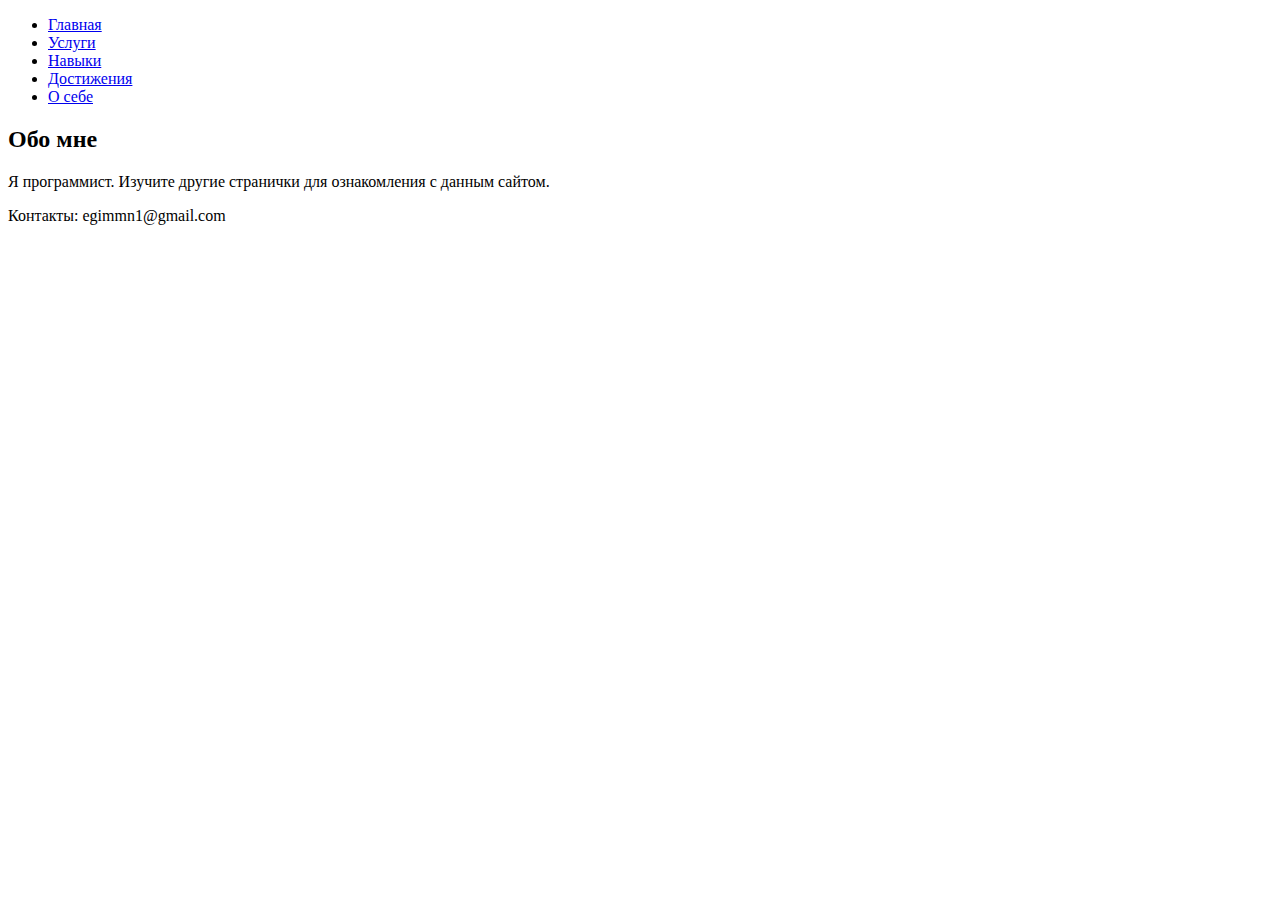
==== lab2/html/index.html @ 94649ed9 "Update and rename lab2/index.html to lab2/html/index.html" ====
<!DOCTYPE html>
<html lang="ru">
<head>
    <meta charset="UTF-8">
    <meta name="viewport" content="width=device-width, initial-scale=1.0">
    <title>Портфолио</title>
    <link rel="stylesheet" href="../css/styles.css">
</head>
<body>
    <header>
        <nav>
            <ul>
                <li><a href="index.html">Главная</a></li>
                <li><a href="services.html">Услуги</a></li>
                <li><a href="skills.html">Навыки</a></li>
                <li><a href="achievements.html">Достижения</a></li>
                <li><a href="about.html">О себе</a></li>
            </ul>
        </nav>
    </header>
    <section>
        <h2>Обо мне</h2>
        <p>Я программист. Изучите другие странички для ознакомления с данным сайтом.</p>
    </section>
    <footer>
        <p>Контакты: egimmn1@gmail.com</p>
    </footer>
</body>
</html>
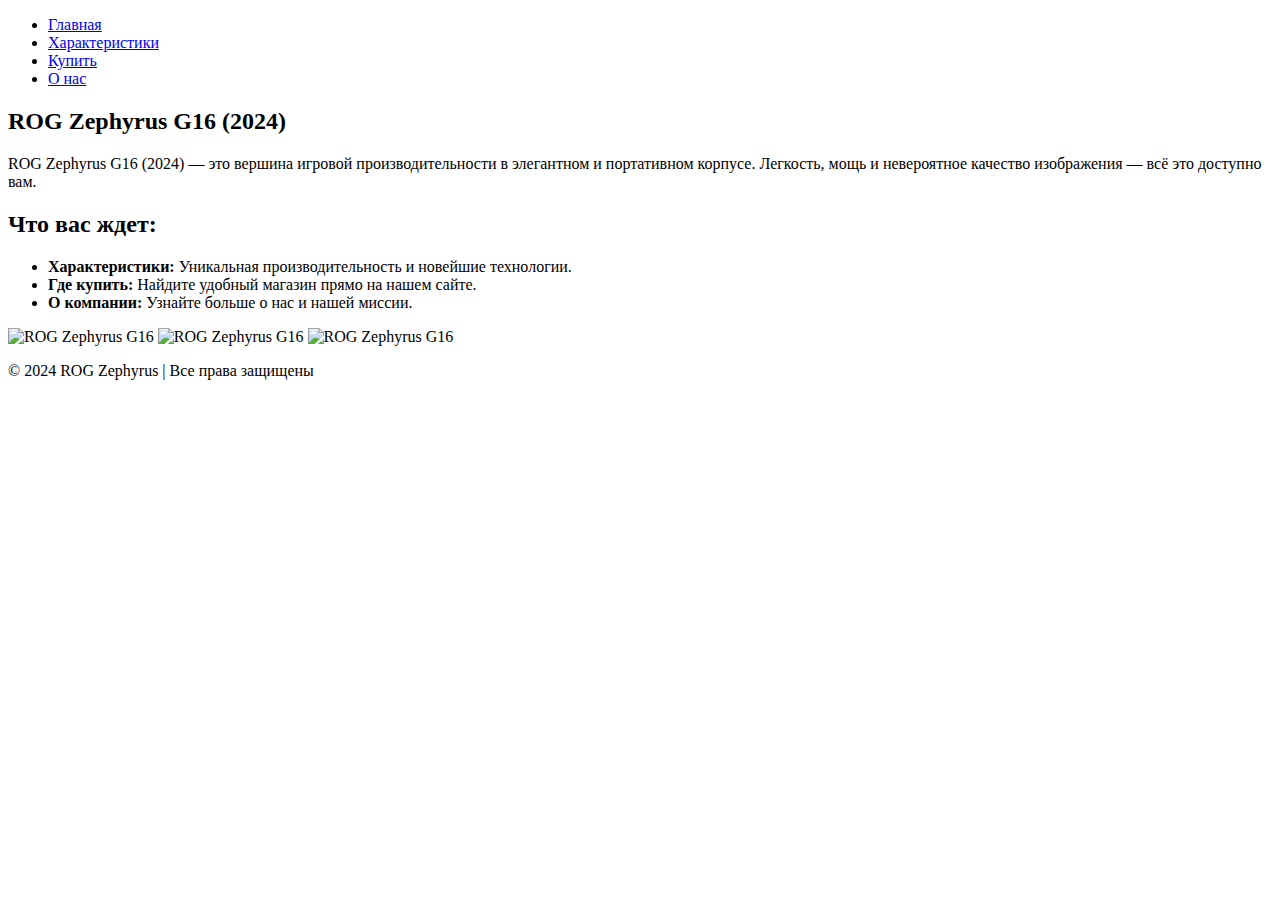
==== commit d433942d: "Add files via upload" ====
--- a/lab2/html/index.html
+++ b/lab2/html/index.html
@@ -1,29 +1,44 @@
-<!DOCTYPE html>
-<html lang="ru">
-<head>
-    <meta charset="UTF-8">
-    <meta name="viewport" content="width=device-width, initial-scale=1.0">
-    <title>Портфолио</title>
-    <link rel="stylesheet" href="../css/styles.css">
-</head>
-<body>
-    <header>
-        <nav>
-            <ul>
-                <li><a href="index.html">Главная</a></li>
-                <li><a href="services.html">Услуги</a></li>
-                <li><a href="skills.html">Навыки</a></li>
-                <li><a href="achievements.html">Достижения</a></li>
-                <li><a href="about.html">О себе</a></li>
-            </ul>
-        </nav>
-    </header>
-    <section>
-        <h2>Обо мне</h2>
-        <p>Я программист. Изучите другие странички для ознакомления с данным сайтом.</p>
-    </section>
-    <footer>
-        <p>Контакты: egimmn1@gmail.com</p>
-    </footer>
-</body>
-</html>
+<!DOCTYPE html>
+<html lang="en">
+<head>
+    <meta charset="UTF-8">
+    <meta name="viewport" content="width=device-width, initial-scale=1.0">
+    <title>ROG Zephyrus G16</title>
+    <link rel="stylesheet" href="styles.css">
+</head>
+<body>
+<header>
+    <nav>
+        <ul>
+            <li><a href="index.html">Главная</a></li>
+            <li><a href="specs.html">Характеристики</a></li>
+            <li><a href="buy.html">Купить</a></li>
+            <li><a href="about.html">О нас</a></li>
+        </ul>
+    </nav>
+</header>
+<main>
+    <section>
+        <h2>ROG Zephyrus G16 (2024)</h2>
+        <p>ROG Zephyrus G16 (2024) — это вершина игровой производительности в элегантном и портативном корпусе. Легкость, мощь и невероятное качество изображения — всё это доступно вам.</p>
+    </section>
+    <section>
+        <h2>Что вас ждет:</h2>
+        <ul>
+            <li><strong>Характеристики:</strong> Уникальная производительность и новейшие технологии.</li>
+            <li><strong>Где купить:</strong> Найдите удобный магазин прямо на нашем сайте.</li>
+            <li><strong>О компании:</strong> Узнайте больше о нас и нашей миссии.</li>
+        </ul>
+    </section>
+
+    <section class="image-row">
+        <img src="./input/img_1.png" alt="ROG Zephyrus G16">
+        <img src="./input/img_2.png" alt="ROG Zephyrus G16">
+        <img src="./input/img_3.png" alt="ROG Zephyrus G16">
+    </section>
+</main>
+<footer>
+    <p>&copy; 2024 ROG Zephyrus | Все права защищены</p>
+</footer>
+</body>
+</html>
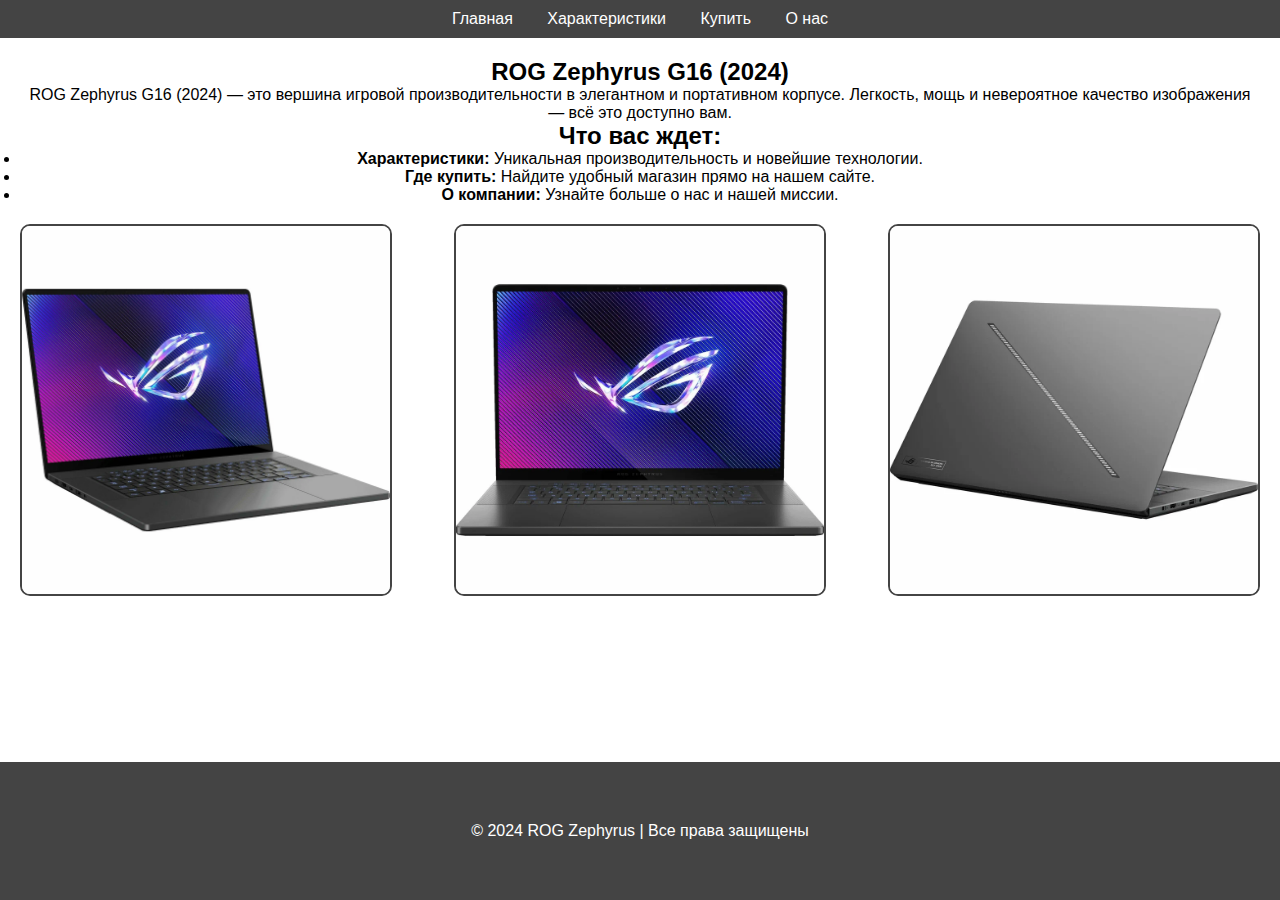
==== commit 8d1064bf: "Add files via upload" ====
--- a/lab2/html/index.html
+++ b/lab2/html/index.html
@@ -4,7 +4,7 @@
     <meta charset="UTF-8">
     <meta name="viewport" content="width=device-width, initial-scale=1.0">
     <title>ROG Zephyrus G16</title>
-    <link rel="stylesheet" href="styles.css">
+    <link rel="stylesheet" href="../css/styles.css">
 </head>
 <body>
 <header>
@@ -32,9 +32,9 @@
     </section>
 
     <section class="image-row">
-        <img src="./input/img_1.png" alt="ROG Zephyrus G16">
-        <img src="./input/img_2.png" alt="ROG Zephyrus G16">
-        <img src="./input/img_3.png" alt="ROG Zephyrus G16">
+        <img src="../input/img_1.png" alt="ROG Zephyrus G16">
+        <img src="../input/img_2.png" alt="ROG Zephyrus G16">
+        <img src="../input/img_3.png" alt="ROG Zephyrus G16">
     </section>
 </main>
 <footer>
--- a/lab2/css/styles.css
+++ b/lab2/css/styles.css
@@ -0,0 +1,96 @@
+* {
+    margin: 0;
+    padding: 0;
+    box-sizing: border-box;
+}
+
+html, body {
+    height: 100%;
+    font-family: Arial, sans-serif;
+}
+
+body {
+    display: flex;
+    flex-direction: column;
+    justify-content: space-between;
+    background-color: #fff;
+    margin: 0;
+}
+
+.image-row {
+    display: flex;
+    justify-content: space-between;
+    gap: 10px;
+    margin: 20px 0;
+}
+
+
+.image-row img {
+    width: 30%;
+    border-radius: 10px;
+    border: 2px solid #444;
+}
+
+/* Шапка */
+header {
+    background-color: #444;
+    color: white;
+    padding: 10px;
+    text-align: center;
+}
+
+/* Навигация */
+nav ul {
+    list-style-type: none;
+    padding: 0;
+}
+
+nav ul li {
+    display: inline;
+    margin: 0 15px;
+}
+
+nav ul li a {
+    color: white;
+    text-decoration: none;
+}
+
+nav ul li a:hover {
+    color: #fff;
+}
+
+/* Основной контент */
+main {
+    flex: 1; /* Заставляет main занимать доступное пространство */
+    padding: 20px;
+    text-align: center;
+}
+
+/* Таблицы */
+table {
+    margin: 20px auto;
+    border-collapse: collapse;
+    width: 80%;
+}
+
+table, th, td {
+    border: 1px solid #444;
+}
+
+th {
+    background-color: #444;
+    color: white;
+    text-align: center;
+}
+
+td {
+    text-align: left;
+    padding: 8px;
+}
+
+footer {
+    background-color: #444;
+    color: #fff;
+    text-align: center;
+    padding: 60px;
+}
